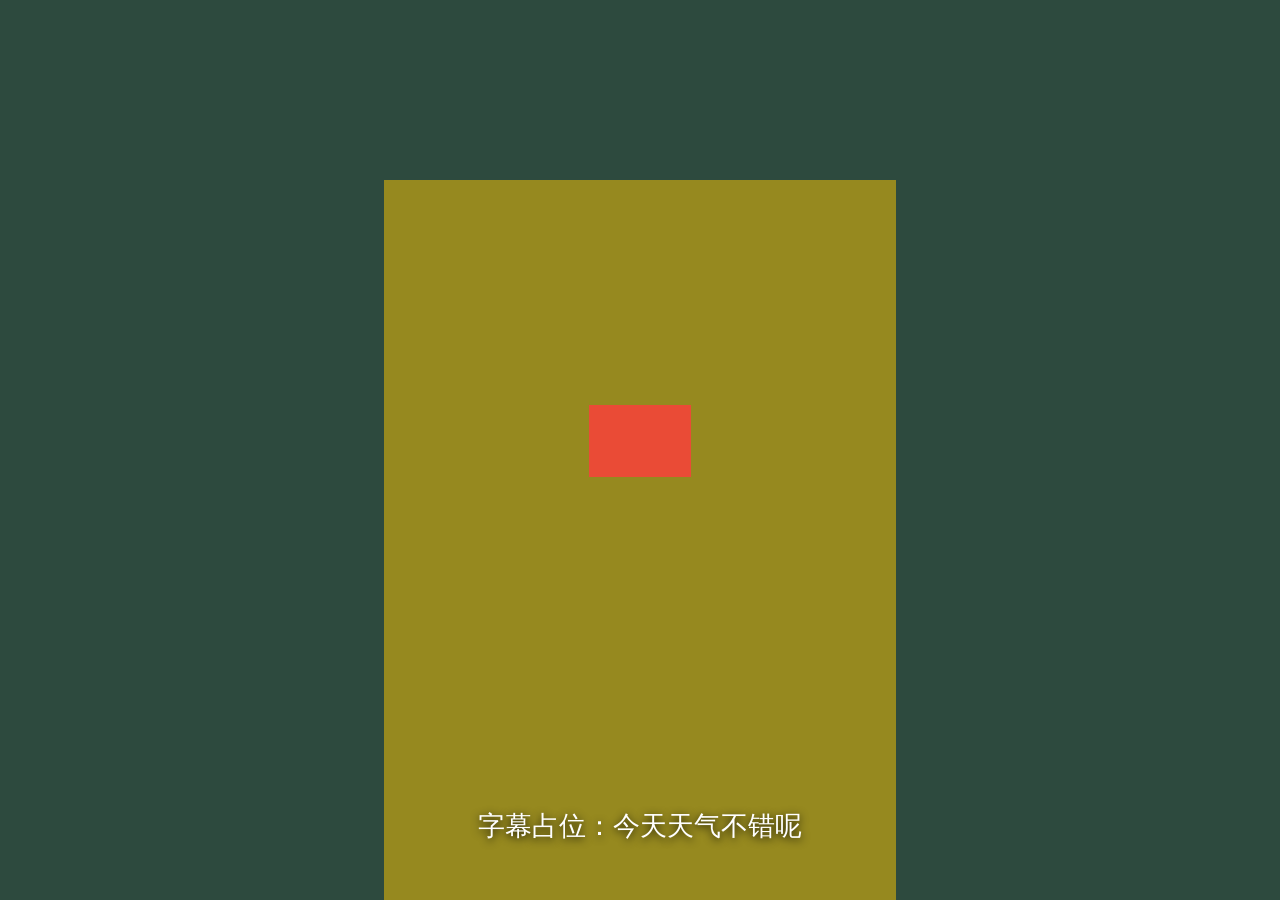
==== web/index.html @ d0bc3546 "feat(web): 搭好四层渲染骨架，色块占位" ====
<!DOCTYPE html>
<html lang="zh">
<head>
  <meta charset="UTF-8">
  <meta name="viewport" content="width=device-width, initial-scale=1.0">
  <title>Alter-Ego</title>
  <link rel="stylesheet" href="style.css">
</head>
<body>
  <!-- 舞台：四个图层按 z-index 叠放 -->
  <div id="stage">
    <div id="layer-bg"></div>          <!-- 第 1 层：背景 -->
    <!-- img 没有 src 时浏览器不渲染，先放 1 像素透明图占位，由 JS 替换 -->
    <img id="layer-char"  alt="" src="[data-uri]">  <!-- 第 2 层：角色立绘 -->
    <img id="layer-mouth" alt="" src="[data-uri]">  <!-- 第 3 层：嘴部贴图 -->
    <div id="layer-subtitle"></div>    <!-- 第 4 层：字幕 -->
  </div>
  <script src="mock.js"></script>
  <script src="renderer.js"></script>
</body>
</html>
---- web/style.css ----
* { margin: 0; padding: 0; box-sizing: border-box; }
html, body { width: 100%; height: 100%; overflow: hidden; background: #111; }

/* 舞台：铺满整个窗口。布局一律用 vw/vh，目标屏 1280×800 */
#stage {
  position: relative;
  width: 100vw;
  height: 100vh;
  overflow: hidden;
}

/* 背景层：div 用 background-image 显示，cover = 铺满不留边 */
#layer-bg {
  position: absolute;
  inset: 0;
  z-index: 1;
  background-color: #2d4a3e;        /* 占位色，接素材后被图片盖住 */
  background-size: cover;
  background-position: center;
}

/* 立绘层与嘴型层：尺寸、位置完全一致。
   约定嘴型贴图与立绘同画布尺寸、其余透明，叠上去即对齐，无需逐张调偏移 */
#layer-char, #layer-mouth {
  position: absolute;
  inset: 0;
  width: 100%;
  height: 100%;
  object-fit: contain;              /* 保持比例不拉伸 */
  object-position: center bottom;   /* 贴底，像站在地面上 */
}
#layer-char  { z-index: 2; transition: opacity .15s ease; }
#layer-mouth { z-index: 3; }

/* ===== 占位色块：接入真实素材时删掉这一段 ===== */
#layer-char  { background: rgba(255, 200, 0, .5); left: 30vw; top: 20vh; width: 40vw; height: 80vh; }
#layer-mouth { background: rgba(255, 60, 60, .8); left: 46vw; top: 45vh; width: 8vw;  height: 8vh;  }
/* ===== 占位结束 ===== */

/* 字幕层：底部居中。左右各留 10vw，比 left:50%+translate 写法换行更自然 */
#layer-subtitle {
  position: absolute;
  bottom: 6vh;
  left: 10vw;
  right: 10vw;
  z-index: 4;
  text-align: center;
  font-size: 3vh;
  line-height: 1.5;
  color: #fff;
  text-shadow: 0 2px 8px rgba(0, 0, 0, .9);
}
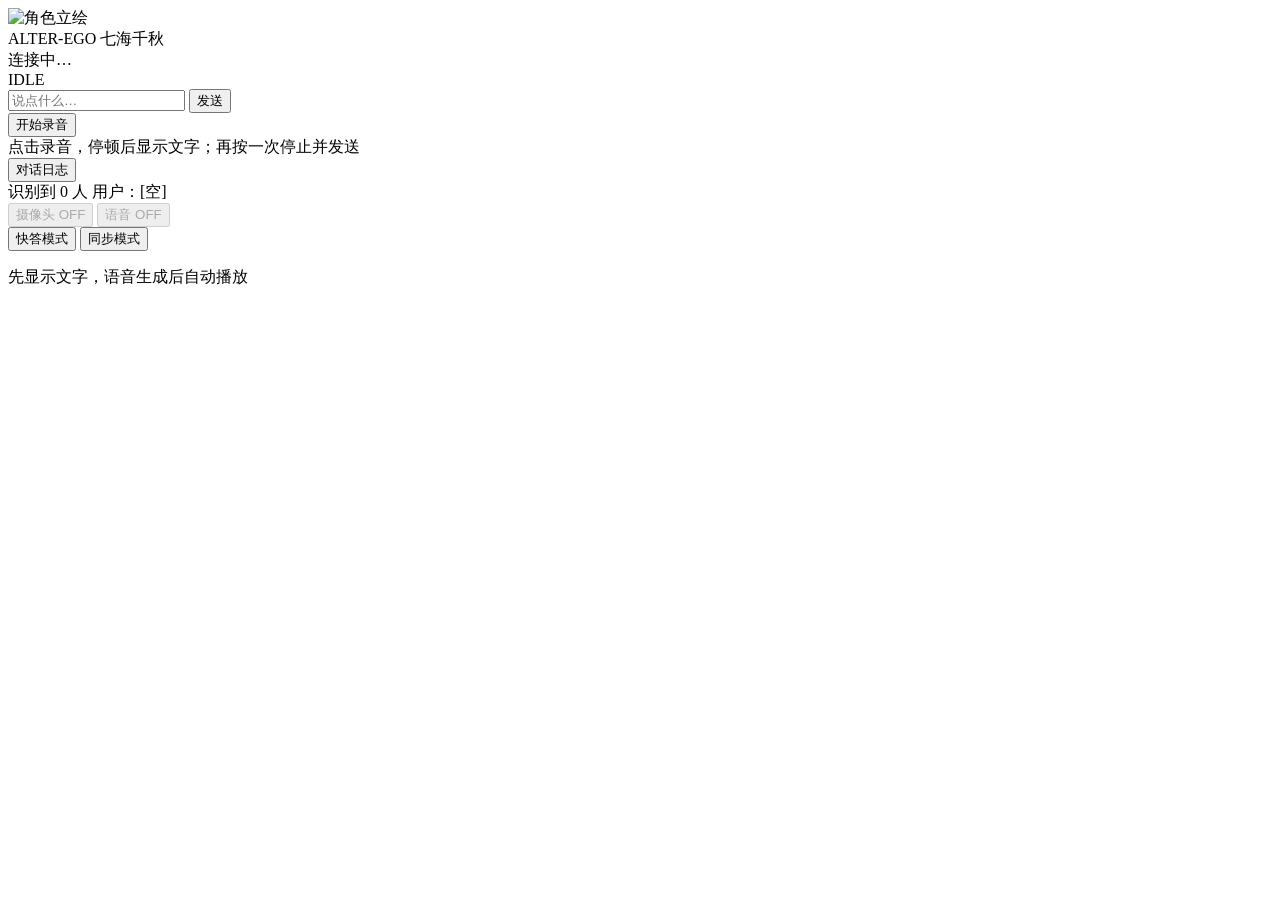
==== commit 606e383c: "feat: publish Alter-Ego runtime and interfaces" ====
--- a/web/index.html
+++ b/web/index.html
@@ -1,21 +1,82 @@
-<!DOCTYPE html>
-<html lang="zh">
-<head>
-  <meta charset="UTF-8">
-  <meta name="viewport" content="width=device-width, initial-scale=1.0">
-  <title>Alter-Ego</title>
-  <link rel="stylesheet" href="style.css">
-</head>
-<body>
-  <!-- 舞台：四个图层按 z-index 叠放 -->
-  <div id="stage">
-    <div id="layer-bg"></div>          <!-- 第 1 层：背景 -->
-    <!-- img 没有 src 时浏览器不渲染，先放 1 像素透明图占位，由 JS 替换 -->
-    <img id="layer-char"  alt="" src="[data-uri]">  <!-- 第 2 层：角色立绘 -->
-    <img id="layer-mouth" alt="" src="[data-uri]">  <!-- 第 3 层：嘴部贴图 -->
-    <div id="layer-subtitle"></div>    <!-- 第 4 层：字幕 -->
-  </div>
-  <script src="mock.js"></script>
-  <script src="renderer.js"></script>
-</body>
+<!doctype html>
+<html lang="zh-CN">
+  <head>
+    <meta charset="utf-8">
+    <meta name="viewport" content="width=device-width, initial-scale=1">
+    <title>Alter-Ego</title>
+    <link rel="stylesheet" href="/static/style.css?v=20261011-voice-v1">
+  </head>
+  <body>
+    <main id="app">
+      <section id="stage" aria-label="角色舞台">
+        <div id="layer-bg"></div>
+        <img id="layer-char" alt="角色立绘">
+        <div id="speech-bubble" aria-live="polite"></div>
+        <div id="layer-subtitle" aria-live="polite"></div>
+      </section>
+
+      <aside id="hud">
+        <div class="brand">ALTER-EGO <span class="brand-character">七海千秋</span></div>
+        <div class="status-row">
+        <div id="connection" class="offline">连接中…</div>
+        <div id="state">IDLE</div>
+        </div>
+        <form id="chat-form">
+          <input id="chat-input" name="text" autocomplete="off"
+                 placeholder="说点什么…" aria-label="对话内容">
+          <button type="submit">发送</button>
+        </form>
+        <div class="voice-controls">
+        <button id="record-toggle" class="voice-button" type="button"
+                aria-pressed="false" aria-describedby="voice-status">开始录音</button>
+        <button id="record-cancel" class="voice-cancel" type="button"
+                aria-describedby="voice-status" hidden>终止录音</button>
+        </div>
+        <div id="voice-status" class="voice-status" role="status" aria-live="polite">
+          点击录音，停顿后显示文字；再按一次停止并发送
+        </div>
+        <div class="utility-controls">
+          <button id="log-toggle" class="secondary-button" type="button"
+                  aria-expanded="false" aria-controls="dialog-log">对话日志</button>
+        </div>
+        <div id="perception-status" class="perception-status" role="status" aria-live="polite" aria-atomic="true">
+          识别到 0 人 用户：[空]
+        </div>
+        <div id="camera-feedback" class="camera-feedback" role="status" aria-live="polite"></div>
+        <div class="module-switches">
+          <button id="camera-toggle" class="module-switch" type="button" role="switch" disabled
+                  aria-checked="false" aria-label="摄像头" aria-describedby="perception-status camera-feedback">
+            <span>摄像头</span><span class="switch-track" aria-hidden="true"><span class="switch-thumb"></span></span>
+            <span id="camera-switch-state" class="switch-state" aria-hidden="true">OFF</span>
+          </button>
+          <button id="tts-toggle" class="module-switch" type="button" role="switch" disabled
+                  aria-checked="false" aria-label="语音输出" aria-describedby="tts-feedback">
+            <span>语音</span><span class="switch-track" aria-hidden="true"><span class="switch-thumb"></span></span>
+            <span id="tts-switch-state" class="switch-state" aria-hidden="true">OFF</span>
+          </button>
+        </div>
+        <div class="tts-modes" role="group" aria-label="语音回复模式">
+          <button id="tts-fast" type="button" class="mode-button" aria-pressed="true">快答模式</button>
+          <button id="tts-sync" type="button" class="mode-button" aria-pressed="false">同步模式</button>
+        </div>
+        <p id="tts-mode-help" class="tts-mode-help">先显示文字，语音生成后自动播放</p>
+        <div id="tts-feedback" class="camera-feedback" role="status" aria-live="polite"></div>
+        <button id="replay-audio" type="button" title="播放语音" aria-label="播放语音" hidden>▶</button>
+      </aside>
+
+      <section id="dialog-log" class="dialog-log" aria-labelledby="dialog-log-title" hidden>
+        <div class="dialog-log-header">
+          <h2 id="dialog-log-title">对话日志</h2>
+          <button id="log-clear" class="icon-button" type="button" title="清空对话日志"
+                  aria-label="清空对话日志">清空</button>
+        </div>
+        <div id="dialog-log-list" class="dialog-log-list" role="log" aria-live="polite"
+             aria-relevant="additions"></div>
+        <p class="log-audio-help">最近十条语音可点击七海的回复重听；刷新网页后清除</p>
+        <p id="dialog-log-empty" class="dialog-log-empty">暂无对话记录</p>
+      </section>
+      <div id="tts-warmup" class="tts-warmup" role="status" aria-live="polite" hidden></div>
+    </main>
+    <script src="/static/renderer.js?v=20261011-voice-v1"></script>
+  </body>
 </html>
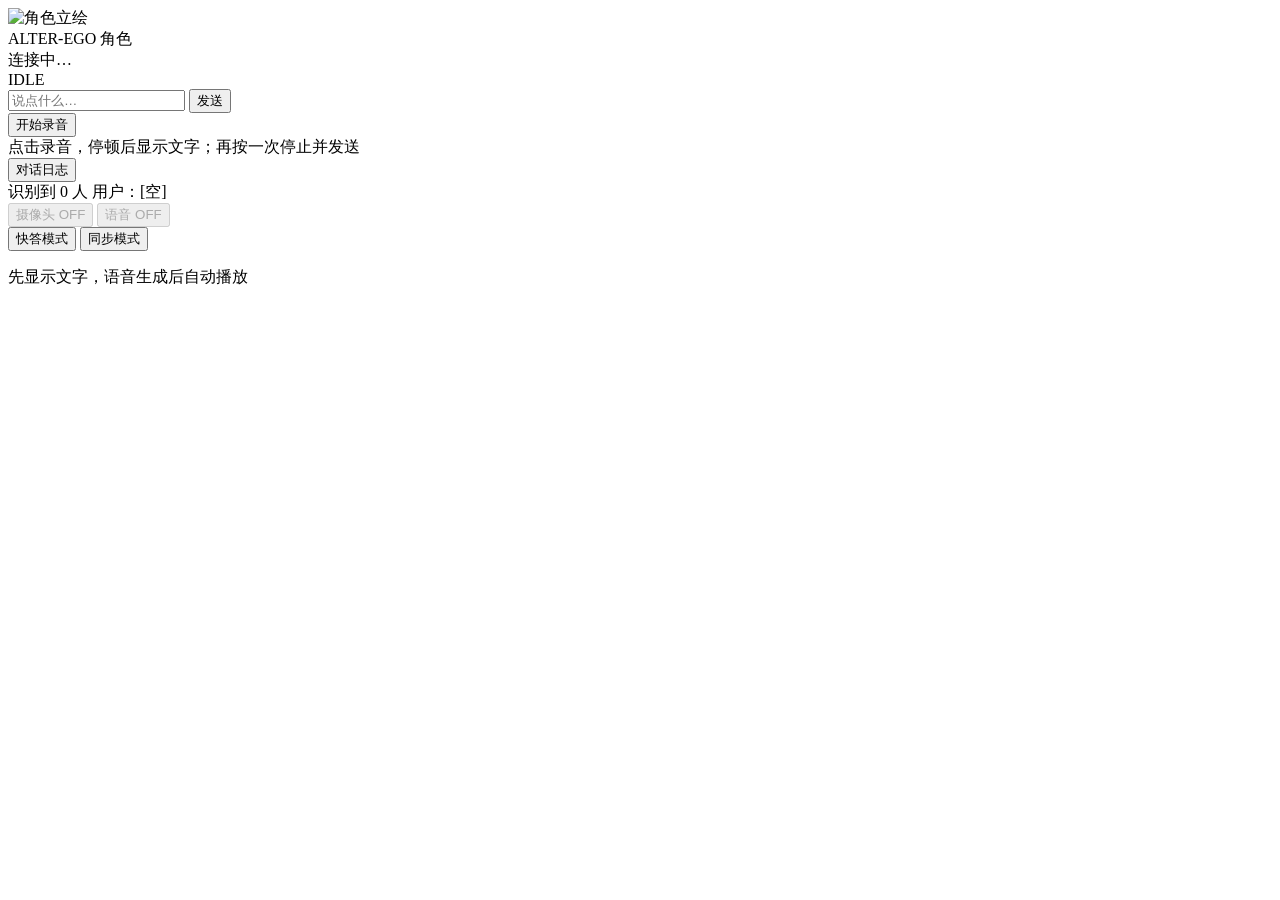
==== commit 72eb7808: "docs: add PC quick start and usage guide" ====
--- a/web/index.html
+++ b/web/index.html
@@ -16,7 +16,7 @@
       </section>
 
       <aside id="hud">
-        <div class="brand">ALTER-EGO <span class="brand-character">七海千秋</span></div>
+        <div class="brand">ALTER-EGO <span id="brand-character" class="brand-character">角色</span></div>
         <div class="status-row">
         <div id="connection" class="offline">连接中…</div>
         <div id="state">IDLE</div>
@@ -72,11 +72,11 @@
         </div>
         <div id="dialog-log-list" class="dialog-log-list" role="log" aria-live="polite"
              aria-relevant="additions"></div>
-        <p class="log-audio-help">最近十条语音可点击七海的回复重听；刷新网页后清除</p>
+        <p class="log-audio-help">最近十条语音可点击角色回复重听；刷新网页后清除</p>
         <p id="dialog-log-empty" class="dialog-log-empty">暂无对话记录</p>
       </section>
       <div id="tts-warmup" class="tts-warmup" role="status" aria-live="polite" hidden></div>
     </main>
-    <script src="/static/renderer.js?v=20261011-voice-v1"></script>
+    <script src="/static/renderer.js?v=20261029-character-name-v1"></script>
   </body>
 </html>
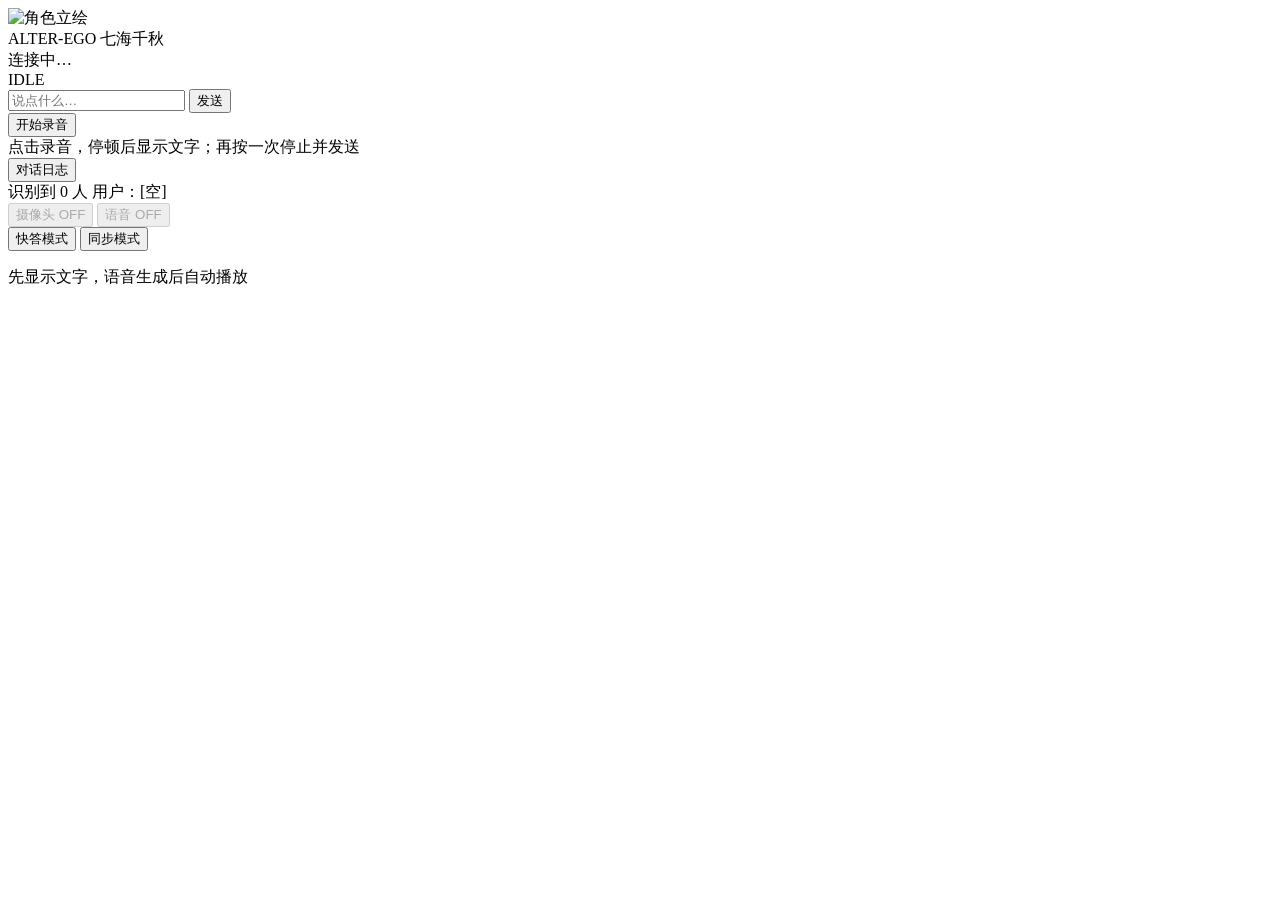
==== commit 0949b0b3: "Restore board baseline and add separate PC chat entry" ====
--- a/web/index.html
+++ b/web/index.html
@@ -16,7 +16,7 @@
       </section>
 
       <aside id="hud">
-        <div class="brand">ALTER-EGO <span id="brand-character" class="brand-character">角色</span></div>
+        <div class="brand">ALTER-EGO <span class="brand-character">七海千秋</span></div>
         <div class="status-row">
         <div id="connection" class="offline">连接中…</div>
         <div id="state">IDLE</div>
@@ -72,11 +72,11 @@
         </div>
         <div id="dialog-log-list" class="dialog-log-list" role="log" aria-live="polite"
              aria-relevant="additions"></div>
-        <p class="log-audio-help">最近十条语音可点击角色回复重听；刷新网页后清除</p>
+        <p class="log-audio-help">最近十条语音可点击七海的回复重听；刷新网页后清除</p>
         <p id="dialog-log-empty" class="dialog-log-empty">暂无对话记录</p>
       </section>
       <div id="tts-warmup" class="tts-warmup" role="status" aria-live="polite" hidden></div>
     </main>
-    <script src="/static/renderer.js?v=20261029-character-name-v1"></script>
+    <script src="/static/renderer.js?v=20261011-voice-v1"></script>
   </body>
 </html>
